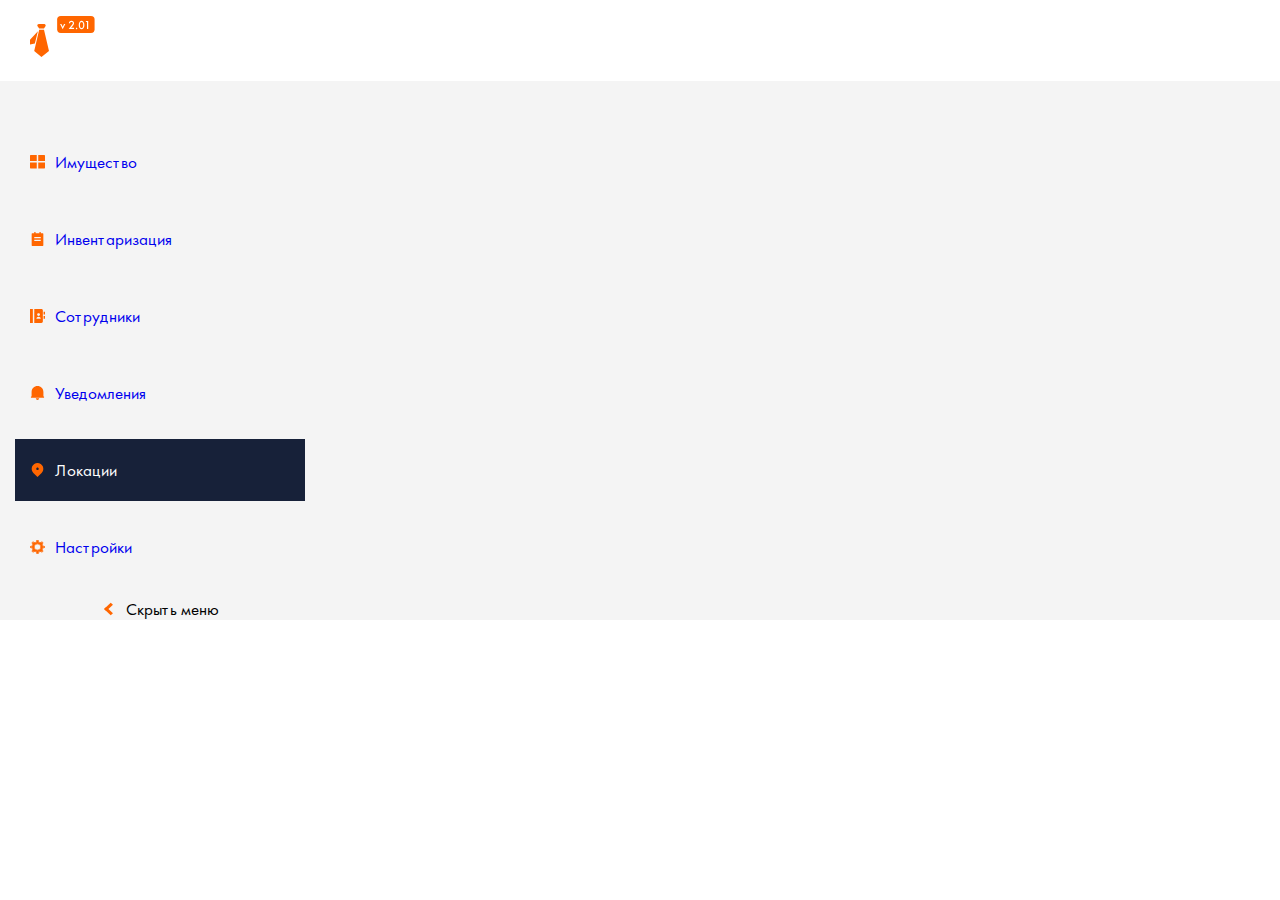
==== index.html @ c2ad16bb "temlate" ====
<!DOCTYPE html>
<html lang="ru">
  <head>
    <meta charset="UTF-8" />
    <meta name="viewport" content="width=device-width, initial-scale=1.0" />
    <link rel="stylesheet" href="./css/reset.css" />
    <link rel="stylesheet" href="./css/style.min.css" />
    <title>Document</title>
  </head>
  <body>
    <div class="container">
      <header class="header">
        <div class="header__logo">
          <img src="./img/logo.svg" alt="logo" class="logo__img" />
          <img
            src="./img/version.svg"
            alt="version"
            class="logo__img--version"
          />
        </div>
      </header>
      <main class="page">
        <nav class="page_menu">
          <ul class="page__menu-list">
            <li class="page__menu-item">
              <a href="#" class="page__menu-link"
                ><img
                  src="./img/menu/box.svg"
                  alt="IMG"
                  class="page__menu-img"
                /><span class="page__menu-lable">Имущество</span></a
              >
            </li>
            <li class="page__menu-item">
              <a href="#" class="page__menu-link"
                ><img
                  src="./img/menu/list.svg"
                  alt="IMG"
                  class="page__menu-img"
                /><span class="page__menu-lable">Инвентаризация</span></a
              >
            </li>
            <li class="page__menu-item">
              <a href="#" class="page__menu-link"
                ><img
                  src="./img/menu/staff.svg"
                  alt="IMG"
                  class="page__menu-img"
                /><span class="page__menu-lable">Сотрудники</span></a
              >
            </li>
            <li class="page__menu-item">
              <a href="#" class="page__menu-link"
                ><img
                  src="./img/menu/notification.svg"
                  alt="IMG"
                  class="page__menu-img"
                /><span class="page__menu-lable">Уведомления</span></a
              >
            </li>
            <li class="page__menu-item">
              <a href="#" class="page__menu-link active"
                ><img
                  src="./img/menu/geo.svg"
                  alt="IMG"
                  class="page__menu-img"
                /><span class="page__menu-lable">Локации</span></a
              >
            </li>
            <li class="page__menu-item">
              <a href="#" class="page__menu-link"
                ><img
                  src="./img/menu/options.svg"
                  alt="IMG"
                  class="page__menu-img"
                /><span class="page__menu-lable">Настройки</span></a
              >
            </li>
          </ul>
          <button class="page__menu-btn">
            <img src="./img/arrow.svg" alt="arrow" class="page__menu-img" />
            <span class="page__menu-lable">Скрыть меню</span>
          </button>
        </nav>
      </main>
    </div>
    <script src="./js/script.js"></script>
  </body>
</html>
---- css/style.min.css ----
@import"https://fonts.googleapis.com/css?family=Montserrat:regular,500,700";@import"https://fonts.googleapis.com/css?family=Galdeano:regular";.montserrat-regular{font-family:"Montserrat",sans-serif;font-optical-sizing:auto;font-weight:400;font-style:normal}.montserrat-medium{font-family:"Montserrat",sans-serif;font-optical-sizing:auto;font-weight:500;font-style:normal}.montserrat-bold{font-family:"Montserrat",sans-serif;font-optical-sizing:auto;font-weight:700;font-style:normal}.galdeano-regular{font-family:"Galdeano",sans-serif;font-optical-sizing:auto;font-weight:400;font-style:normal}@font-face{font-family:"Futura PT";src:local("Futura PT Heavy"),local("Futura-PT-Heavy"),url("../fonts/FuturaPT-Heavy.woff2") format("woff2"),url("../fonts/FuturaPT-Heavy.woff") format("woff"),url("../fonts/FuturaPT-Heavy.ttf") format("truetype");font-weight:900;font-style:normal}@font-face{font-family:"Futura PT";src:local("Futura PT Demi"),local("Futura-PT-Demi"),url("../fonts/FuturaPT-Demi.woff2") format("woff2"),url("../fonts/FuturaPT-Demi.woff") format("woff"),url("../fonts/FuturaPT-Demi.ttf") format("truetype");font-weight:normal;font-style:normal}@font-face{font-family:"Futura PT";src:local("Futura PT Medium"),local("Futura-PT-Medium"),url("../fonts/FuturaPT-Medium.woff2") format("woff2"),url("../fonts/FuturaPT-Medium.woff") format("woff"),url("../fonts/FuturaPT-Medium.ttf") format("truetype");font-weight:500;font-style:normal}@font-face{font-family:"Futura PT";src:local("Futura PT Book"),local("Futura-PT-Book"),url("../fonts/FuturaPT-Book.woff2") format("woff2"),url("../fonts/FuturaPT-Book.woff") format("woff"),url("../fonts/FuturaPT-Book.ttf") format("truetype");font-weight:normal;font-style:normal}.active{background-color:var(--second-color);color:var(--white-color)}.batton{width:286px;height:50px;background-color:var(--second-color);color:var(--white-color);display:flex;justify-content:center;align-items:center;border-radius:10px;gap:10px}.batton__img{width:13px;height:13px;order:0;flex-grow:0;gap:10px}.batton__img--update{width:20px;height:19.35px}.batton__lable{color:var(--white-color);font-family:Futura PT;font-size:14px;font-weight:600;line-height:18px;letter-spacing:10%;text-align:center;text-transform:uppercase}.batton__date{color:var(--white-color);font-family:Futura PT;font-size:10px;font-weight:600;line-height:13px;letter-spacing:10%;text-align:center;text-transform:uppercase}.batton--sync{width:336px;height:50px}:root{--first-color: #ff6600;--second-color: #172139;--bg-color: #f4f4f4;--white-color: #ffffff}.container{max-width:1920px;margin:0 auto;padding:11 15px;background-color:var(--bg-color)}.header{background-color:var(--white-color);padding:16px 30px}.header__logo{display:flex;justify-content:start;align-items:start;gap:8px}.header__logo .logo__img{padding:8px 0}.page{margin-top:30px;display:flex;justify-content:space-between;align-items:center;gap:30px}.page__menu-list{padding:20px 15px;display:flex;flex-direction:column;justify-content:start;align-items:start;gap:15px}.page__menu-link{padding:0 15px;width:290px;height:62px;display:flex;align-items:center;gap:10px}.page__menu-lable{font-family:Futura PT;font-size:17px;font-weight:400;line-height:22px;letter-spacing:0%;text-align:left}.page__menu-img{width:15px;height:14px}.page__menu-btn{width:100%;display:flex;justify-content:center;align-items:center;gap:10px}/*# sourceMappingURL=style.min.css.map */
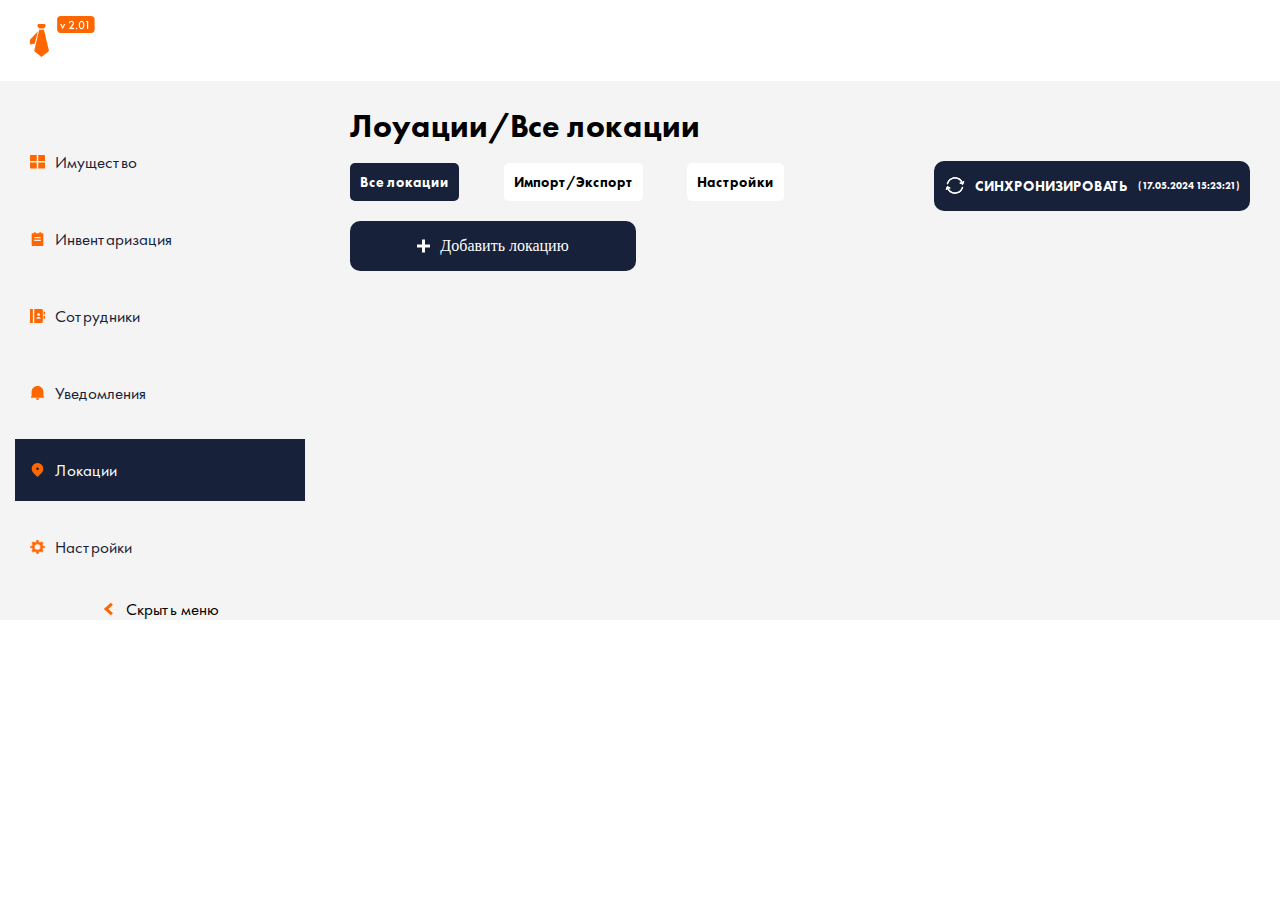
==== commit f221ee46: "contant" ====
--- a/index.html
+++ b/index.html
@@ -59,7 +59,7 @@
               >
             </li>
             <li class="page__menu-item">
-              <a href="#" class="page__menu-link active"
+              <a href="#" class="page__menu-link page__menu-link--active"
                 ><img
                   src="./img/menu/geo.svg"
                   alt="IMG"
@@ -82,6 +82,42 @@
             <span class="page__menu-lable">Скрыть меню</span>
           </button>
         </nav>
+        <div class="page__content">
+          <div class="page__loc">
+            <h1 class="page__loc-title">Лоуации/Все локации</h1>
+            <ul class="page__loc-list">
+              <li class="page__loc-item">
+                <a href="#" class="page__loc-link page__loc-link--active"
+                  >Все локации</a
+                >
+              </li>
+              <li class="page__loc-item">
+                <a href="#" class="page__loc-link">Импорт/Экспорт</a>
+              </li>
+              <li class="page__loc-item">
+                <a href="#" class="page__loc-link">Настройки</a>
+              </li>
+            </ul>
+            <button class="page__loc-btn batton">
+              <img
+                src="./img/plus.svg"
+                alt="IMD"
+                class="page__loc-img page__loc-img--plus"
+              />
+              <span class="page__loc-lable">Добавить локацию</span>
+            </button>
+          </div>
+          <div class="page__sync">
+            <batton class="batton batton--sync page__sync-batton">
+              <img
+                src="./img/update.svg"
+                alt="IMD"
+                class="batton__img batton__img--update"
+              /><span class="batton__lable">Синхронизировать</span>
+              <span class="batton__date">(17.05.2024 15:23:21)</span>
+            </batton>
+          </div>
+        </div>
       </main>
     </div>
     <script src="./js/script.js"></script>
--- a/css/style.min.css
+++ b/css/style.min.css
@@ -1 +1 @@
-@import"https://fonts.googleapis.com/css?family=Montserrat:regular,500,700";@import"https://fonts.googleapis.com/css?family=Galdeano:regular";.montserrat-regular{font-family:"Montserrat",sans-serif;font-optical-sizing:auto;font-weight:400;font-style:normal}.montserrat-medium{font-family:"Montserrat",sans-serif;font-optical-sizing:auto;font-weight:500;font-style:normal}.montserrat-bold{font-family:"Montserrat",sans-serif;font-optical-sizing:auto;font-weight:700;font-style:normal}.galdeano-regular{font-family:"Galdeano",sans-serif;font-optical-sizing:auto;font-weight:400;font-style:normal}@font-face{font-family:"Futura PT";src:local("Futura PT Heavy"),local("Futura-PT-Heavy"),url("../fonts/FuturaPT-Heavy.woff2") format("woff2"),url("../fonts/FuturaPT-Heavy.woff") format("woff"),url("../fonts/FuturaPT-Heavy.ttf") format("truetype");font-weight:900;font-style:normal}@font-face{font-family:"Futura PT";src:local("Futura PT Demi"),local("Futura-PT-Demi"),url("../fonts/FuturaPT-Demi.woff2") format("woff2"),url("../fonts/FuturaPT-Demi.woff") format("woff"),url("../fonts/FuturaPT-Demi.ttf") format("truetype");font-weight:normal;font-style:normal}@font-face{font-family:"Futura PT";src:local("Futura PT Medium"),local("Futura-PT-Medium"),url("../fonts/FuturaPT-Medium.woff2") format("woff2"),url("../fonts/FuturaPT-Medium.woff") format("woff"),url("../fonts/FuturaPT-Medium.ttf") format("truetype");font-weight:500;font-style:normal}@font-face{font-family:"Futura PT";src:local("Futura PT Book"),local("Futura-PT-Book"),url("../fonts/FuturaPT-Book.woff2") format("woff2"),url("../fonts/FuturaPT-Book.woff") format("woff"),url("../fonts/FuturaPT-Book.ttf") format("truetype");font-weight:normal;font-style:normal}.active{background-color:var(--second-color);color:var(--white-color)}.batton{width:286px;height:50px;background-color:var(--second-color);color:var(--white-color);display:flex;justify-content:center;align-items:center;border-radius:10px;gap:10px}.batton__img{width:13px;height:13px;order:0;flex-grow:0;gap:10px}.batton__img--update{width:20px;height:19.35px}.batton__lable{color:var(--white-color);font-family:Futura PT;font-size:14px;font-weight:600;line-height:18px;letter-spacing:10%;text-align:center;text-transform:uppercase}.batton__date{color:var(--white-color);font-family:Futura PT;font-size:10px;font-weight:600;line-height:13px;letter-spacing:10%;text-align:center;text-transform:uppercase}.batton--sync{width:336px;height:50px}:root{--first-color: #ff6600;--second-color: #172139;--bg-color: #f4f4f4;--white-color: #ffffff}.container{max-width:1920px;margin:0 auto;padding:11 15px;background-color:var(--bg-color)}.header{background-color:var(--white-color);padding:16px 30px}.header__logo{display:flex;justify-content:start;align-items:start;gap:8px}.header__logo .logo__img{padding:8px 0}.page{margin-top:30px;display:flex;justify-content:space-between;align-items:center;gap:30px}.page__menu-list{padding:20px 15px;display:flex;flex-direction:column;justify-content:start;align-items:start;gap:15px}.page__menu-link{padding:0 15px;width:290px;height:62px;display:flex;align-items:center;gap:10px}.page__menu-lable{font-family:Futura PT;font-size:17px;font-weight:400;line-height:22px;letter-spacing:0%;text-align:left}.page__menu-img{width:15px;height:14px}.page__menu-btn{width:100%;display:flex;justify-content:center;align-items:center;gap:10px}/*# sourceMappingURL=style.min.css.map */+@import"https://fonts.googleapis.com/css?family=Montserrat:regular,500,700";@import"https://fonts.googleapis.com/css?family=Galdeano:regular";.montserrat-regular{font-family:"Montserrat",sans-serif;font-optical-sizing:auto;font-weight:400;font-style:normal}.montserrat-medium{font-family:"Montserrat",sans-serif;font-optical-sizing:auto;font-weight:500;font-style:normal}.montserrat-bold{font-family:"Montserrat",sans-serif;font-optical-sizing:auto;font-weight:700;font-style:normal}.galdeano-regular{font-family:"Galdeano",sans-serif;font-optical-sizing:auto;font-weight:400;font-style:normal}@font-face{font-family:"Futura PT";src:local("Futura PT Heavy"),local("Futura-PT-Heavy"),url("../fonts/FuturaPT-Heavy.woff2") format("woff2"),url("../fonts/FuturaPT-Heavy.woff") format("woff"),url("../fonts/FuturaPT-Heavy.ttf") format("truetype");font-weight:900;font-style:normal}@font-face{font-family:"Futura PT";src:local("Futura PT Demi"),local("Futura-PT-Demi"),url("../fonts/FuturaPT-Demi.woff2") format("woff2"),url("../fonts/FuturaPT-Demi.woff") format("woff"),url("../fonts/FuturaPT-Demi.ttf") format("truetype");font-weight:normal;font-style:normal}@font-face{font-family:"Futura PT";src:local("Futura PT Medium"),local("Futura-PT-Medium"),url("../fonts/FuturaPT-Medium.woff2") format("woff2"),url("../fonts/FuturaPT-Medium.woff") format("woff"),url("../fonts/FuturaPT-Medium.ttf") format("truetype");font-weight:500;font-style:normal}@font-face{font-family:"Futura PT";src:local("Futura PT Book"),local("Futura-PT-Book"),url("../fonts/FuturaPT-Book.woff2") format("woff2"),url("../fonts/FuturaPT-Book.woff") format("woff"),url("../fonts/FuturaPT-Book.ttf") format("truetype");font-weight:normal;font-style:normal}.batton{width:286px;height:50px;background-color:var(--second-color);color:var(--white-color);display:flex;justify-content:center;align-items:center;border-radius:10px;gap:10px}.batton__img{width:13px;height:13px;order:0;flex-grow:0;gap:10px}.batton__img--update{width:20px;height:19.35px}.batton__lable{color:var(--white-color);font-family:Futura PT;font-size:14px;font-weight:600;line-height:18px;letter-spacing:10%;text-align:center;text-transform:uppercase}.batton__date{color:var(--white-color);font-family:Futura PT;font-size:10px;font-weight:600;line-height:13px;letter-spacing:10%;text-align:center;text-transform:uppercase}.batton--sync{width:316px;height:50px}:root{--first-color: #ff6600;--second-color: #172139;--bg-color: #f4f4f4;--white-color: #ffffff;--dark-color: #000}.container{max-width:1920px;margin:0 auto;padding:11 15px;background-color:var(--bg-color)}.header{background-color:var(--white-color);padding:16px 30px}.header__logo{display:flex;justify-content:start;align-items:start;gap:8px}.header__logo .logo__img{padding:8px 0}.page{margin-top:30px;display:flex;gap:30px}.page__menu-list{padding:20px 15px;display:flex;flex-direction:column;justify-content:start;align-items:start;gap:15px}.page__menu-link{color:var(--second-color);padding:0 15px;width:290px;height:62px;display:flex;align-items:center;gap:10px}.page__menu-link--active{background-color:var(--second-color);color:var(--white-color)}.page__menu-lable{font-family:Futura PT;font-size:17px;font-weight:400;line-height:22px;letter-spacing:0%;text-align:left}.page__menu-img{width:15px;height:14px}.page__menu-btn{width:100%;display:flex;justify-content:center;align-items:center;gap:10px}.page__content{width:calc(100% - 290px);padding-right:30px;display:flex;justify-content:space-between}.page__loc{width:50%;display:flex;flex-direction:column;justify-content:start;align-items:start;gap:30px}.page__loc-list{display:flex;gap:44.5px}.page__loc-title{color:var(--dark-color);font-family:Futura PT;font-size:32px;font-weight:600;line-height:100%;letter-spacing:0%;text-align:left}.page__loc-link{width:165px;height:37px;padding:10px;background:#fff;border-radius:5px;color:var(--dark-color);font-family:Futura PT;font-size:14px;font-weight:600;line-height:18px;letter-spacing:0%;text-align:center}.page__loc-link--active{background-color:var(--second-color);color:var(--white-color)}.page__sync{width:50%;padding-top:50px;display:flex;flex-direction:column;align-items:end;gap:25px}/*# sourceMappingURL=style.min.css.map */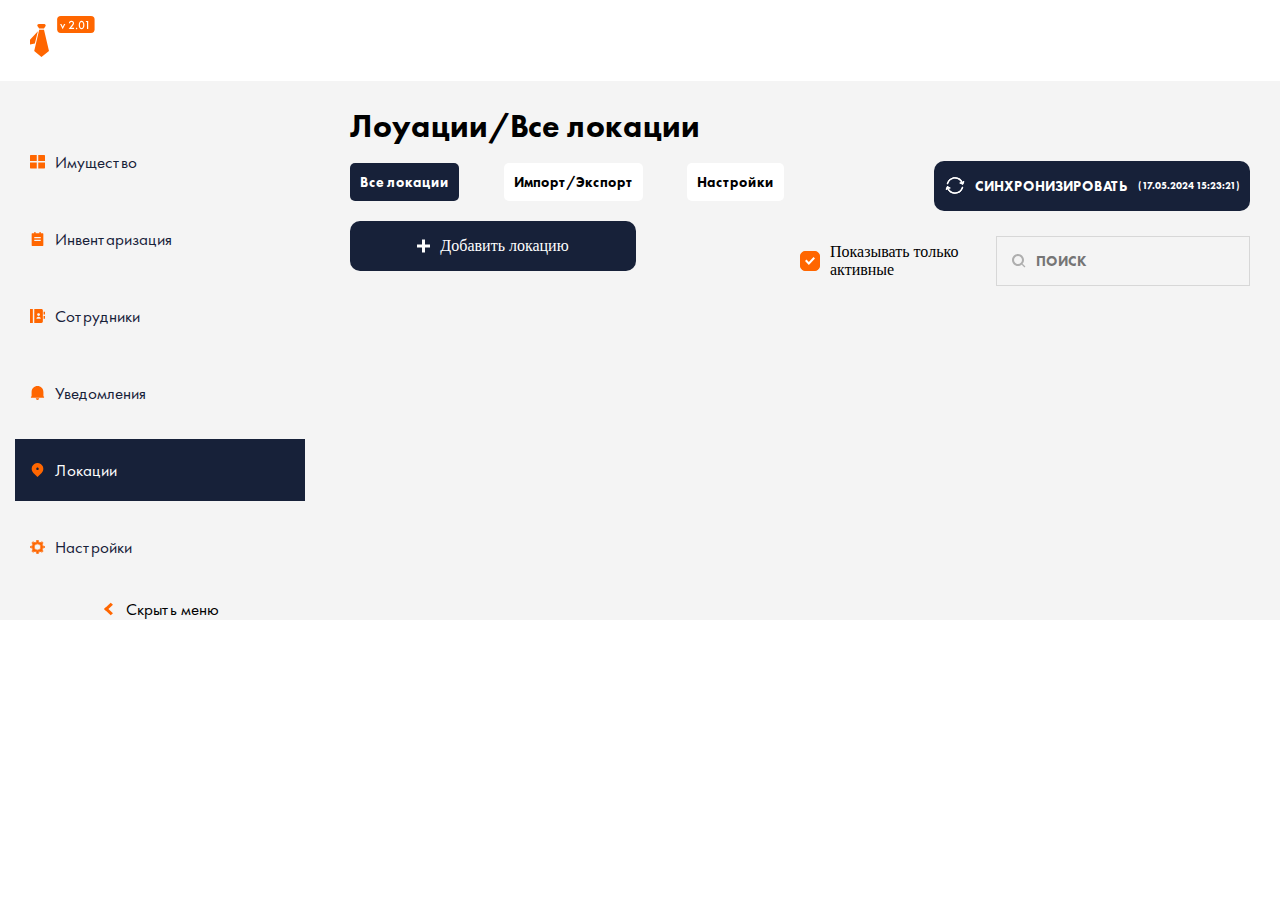
==== commit 498e0d78: "left" ====
--- a/index.html
+++ b/index.html
@@ -116,6 +116,21 @@
               /><span class="batton__lable">Синхронизировать</span>
               <span class="batton__date">(17.05.2024 15:23:21)</span>
             </batton>
+            <div class="page__sync-search">
+              <input
+                type="checkbox"
+                checked
+                class="page__sync-checkbox checkbox"
+              />
+              <label for="checkbox" class="page__sync-lable"
+                >Показывать только активные</label
+              >
+              <input
+                type="search"
+                class="page__sync-search-input"
+                placeholder="Поиск"
+              />
+            </div>
           </div>
         </div>
       </main>
--- a/css/style.min.css
+++ b/css/style.min.css
@@ -1 +1 @@
-@import"https://fonts.googleapis.com/css?family=Montserrat:regular,500,700";@import"https://fonts.googleapis.com/css?family=Galdeano:regular";.montserrat-regular{font-family:"Montserrat",sans-serif;font-optical-sizing:auto;font-weight:400;font-style:normal}.montserrat-medium{font-family:"Montserrat",sans-serif;font-optical-sizing:auto;font-weight:500;font-style:normal}.montserrat-bold{font-family:"Montserrat",sans-serif;font-optical-sizing:auto;font-weight:700;font-style:normal}.galdeano-regular{font-family:"Galdeano",sans-serif;font-optical-sizing:auto;font-weight:400;font-style:normal}@font-face{font-family:"Futura PT";src:local("Futura PT Heavy"),local("Futura-PT-Heavy"),url("../fonts/FuturaPT-Heavy.woff2") format("woff2"),url("../fonts/FuturaPT-Heavy.woff") format("woff"),url("../fonts/FuturaPT-Heavy.ttf") format("truetype");font-weight:900;font-style:normal}@font-face{font-family:"Futura PT";src:local("Futura PT Demi"),local("Futura-PT-Demi"),url("../fonts/FuturaPT-Demi.woff2") format("woff2"),url("../fonts/FuturaPT-Demi.woff") format("woff"),url("../fonts/FuturaPT-Demi.ttf") format("truetype");font-weight:normal;font-style:normal}@font-face{font-family:"Futura PT";src:local("Futura PT Medium"),local("Futura-PT-Medium"),url("../fonts/FuturaPT-Medium.woff2") format("woff2"),url("../fonts/FuturaPT-Medium.woff") format("woff"),url("../fonts/FuturaPT-Medium.ttf") format("truetype");font-weight:500;font-style:normal}@font-face{font-family:"Futura PT";src:local("Futura PT Book"),local("Futura-PT-Book"),url("../fonts/FuturaPT-Book.woff2") format("woff2"),url("../fonts/FuturaPT-Book.woff") format("woff"),url("../fonts/FuturaPT-Book.ttf") format("truetype");font-weight:normal;font-style:normal}.batton{width:286px;height:50px;background-color:var(--second-color);color:var(--white-color);display:flex;justify-content:center;align-items:center;border-radius:10px;gap:10px}.batton__img{width:13px;height:13px;order:0;flex-grow:0;gap:10px}.batton__img--update{width:20px;height:19.35px}.batton__lable{color:var(--white-color);font-family:Futura PT;font-size:14px;font-weight:600;line-height:18px;letter-spacing:10%;text-align:center;text-transform:uppercase}.batton__date{color:var(--white-color);font-family:Futura PT;font-size:10px;font-weight:600;line-height:13px;letter-spacing:10%;text-align:center;text-transform:uppercase}.batton--sync{width:316px;height:50px}:root{--first-color: #ff6600;--second-color: #172139;--bg-color: #f4f4f4;--white-color: #ffffff;--dark-color: #000}.container{max-width:1920px;margin:0 auto;padding:11 15px;background-color:var(--bg-color)}.header{background-color:var(--white-color);padding:16px 30px}.header__logo{display:flex;justify-content:start;align-items:start;gap:8px}.header__logo .logo__img{padding:8px 0}.page{margin-top:30px;display:flex;gap:30px}.page__menu-list{padding:20px 15px;display:flex;flex-direction:column;justify-content:start;align-items:start;gap:15px}.page__menu-link{color:var(--second-color);padding:0 15px;width:290px;height:62px;display:flex;align-items:center;gap:10px}.page__menu-link--active{background-color:var(--second-color);color:var(--white-color)}.page__menu-lable{font-family:Futura PT;font-size:17px;font-weight:400;line-height:22px;letter-spacing:0%;text-align:left}.page__menu-img{width:15px;height:14px}.page__menu-btn{width:100%;display:flex;justify-content:center;align-items:center;gap:10px}.page__content{width:calc(100% - 290px);padding-right:30px;display:flex;justify-content:space-between}.page__loc{width:50%;display:flex;flex-direction:column;justify-content:start;align-items:start;gap:30px}.page__loc-list{display:flex;gap:44.5px}.page__loc-title{color:var(--dark-color);font-family:Futura PT;font-size:32px;font-weight:600;line-height:100%;letter-spacing:0%;text-align:left}.page__loc-link{width:165px;height:37px;padding:10px;background:#fff;border-radius:5px;color:var(--dark-color);font-family:Futura PT;font-size:14px;font-weight:600;line-height:18px;letter-spacing:0%;text-align:center}.page__loc-link--active{background-color:var(--second-color);color:var(--white-color)}.page__sync{width:50%;padding-top:50px;display:flex;flex-direction:column;align-items:end;gap:25px}/*# sourceMappingURL=style.min.css.map */+@import"https://fonts.googleapis.com/css?family=Montserrat:regular,500,700";@import"https://fonts.googleapis.com/css?family=Galdeano:regular";.montserrat-regular{font-family:"Montserrat",sans-serif;font-optical-sizing:auto;font-weight:400;font-style:normal}.montserrat-medium{font-family:"Montserrat",sans-serif;font-optical-sizing:auto;font-weight:500;font-style:normal}.montserrat-bold{font-family:"Montserrat",sans-serif;font-optical-sizing:auto;font-weight:700;font-style:normal}.galdeano-regular{font-family:"Galdeano",sans-serif;font-optical-sizing:auto;font-weight:400;font-style:normal}@font-face{font-family:"Futura PT";src:local("Futura PT Heavy"),local("Futura-PT-Heavy"),url("../fonts/FuturaPT-Heavy.woff2") format("woff2"),url("../fonts/FuturaPT-Heavy.woff") format("woff"),url("../fonts/FuturaPT-Heavy.ttf") format("truetype");font-weight:900;font-style:normal}@font-face{font-family:"Futura PT";src:local("Futura PT Demi"),local("Futura-PT-Demi"),url("../fonts/FuturaPT-Demi.woff2") format("woff2"),url("../fonts/FuturaPT-Demi.woff") format("woff"),url("../fonts/FuturaPT-Demi.ttf") format("truetype");font-weight:normal;font-style:normal}@font-face{font-family:"Futura PT";src:local("Futura PT Medium"),local("Futura-PT-Medium"),url("../fonts/FuturaPT-Medium.woff2") format("woff2"),url("../fonts/FuturaPT-Medium.woff") format("woff"),url("../fonts/FuturaPT-Medium.ttf") format("truetype");font-weight:500;font-style:normal}@font-face{font-family:"Futura PT";src:local("Futura PT Book"),local("Futura-PT-Book"),url("../fonts/FuturaPT-Book.woff2") format("woff2"),url("../fonts/FuturaPT-Book.woff") format("woff"),url("../fonts/FuturaPT-Book.ttf") format("truetype");font-weight:normal;font-style:normal}.batton{width:286px;height:50px;background-color:var(--second-color);color:var(--white-color);display:flex;justify-content:center;align-items:center;border-radius:10px;gap:10px}.batton__img{width:13px;height:13px;order:0;flex-grow:0;gap:10px}.batton__img--update{width:20px;height:19.35px}.batton__lable{color:var(--white-color);font-family:Futura PT;font-size:14px;font-weight:600;line-height:18px;letter-spacing:10%;text-align:center;text-transform:uppercase}.batton__date{color:var(--white-color);font-family:Futura PT;font-size:10px;font-weight:600;line-height:13px;letter-spacing:10%;text-align:center;text-transform:uppercase}.batton--sync{width:316px;height:50px}.checkbox{-webkit-appearance:none;-moz-appearance:none;appearance:none;width:20px;height:20px}.checkbox::before{content:"";display:block;width:20px;height:20px;border:1px solid var(--first-color);border-radius:5px}.checkbox:checked::before{background-color:var(--first-color);background-image:url(../img/chek.svg);background-repeat:no-repeat;background-position:center;background-size:10px}:root{--first-color: #ff6600;--second-color: #172139;--bg-color: #f4f4f4;--white-color: #ffffff;--dark-color: #000}.container{max-width:1920px;margin:0 auto;padding:11 15px;background-color:var(--bg-color)}.header{background-color:var(--white-color);padding:16px 30px}.header__logo{display:flex;justify-content:start;align-items:start;gap:8px}.header__logo .logo__img{padding:8px 0}.page{margin-top:30px;display:flex;gap:30px}.page__menu-list{padding:20px 15px;display:flex;flex-direction:column;justify-content:start;align-items:start;gap:15px}.page__menu-link{color:var(--second-color);padding:0 15px;width:290px;height:62px;display:flex;align-items:center;gap:10px}.page__menu-link--active{background-color:var(--second-color);color:var(--white-color)}.page__menu-lable{font-family:Futura PT;font-size:17px;font-weight:400;line-height:22px;letter-spacing:0%;text-align:left}.page__menu-img{width:15px;height:14px}.page__menu-btn{width:100%;display:flex;justify-content:center;align-items:center;gap:10px}.page__content{width:calc(100% - 290px);padding-right:30px;display:flex;justify-content:space-between}.page__loc{width:50%;display:flex;flex-direction:column;justify-content:start;align-items:start;gap:30px}.page__loc-list{display:flex;gap:44.5px}.page__loc-title{color:var(--dark-color);font-family:Futura PT;font-size:32px;font-weight:600;line-height:100%;letter-spacing:0%;text-align:left}.page__loc-link{width:165px;height:37px;padding:10px;background:#fff;border-radius:5px;color:var(--dark-color);font-family:Futura PT;font-size:14px;font-weight:600;line-height:18px;letter-spacing:0%;text-align:center}.page__loc-link--active{background-color:var(--second-color);color:var(--white-color)}.page__sync{width:50%;padding-top:50px;display:flex;flex-direction:column;align-items:end;gap:25px}.page__sync-search{display:flex;justify-content:center;align-items:center;gap:10px}.page__sync-search-input{width:300px;height:50px;padding:15px 39px;background-image:url(../img/search.svg);border:1px solid #d7d7d7;background-repeat:no-repeat;background-position:center left 15px;color:#d7d7d7;font-family:Futura PT;font-size:14px;font-weight:600;line-height:18px;letter-spacing:10%;text-align:left;text-transform:uppercase}.page__sync-search-lable{color:var(--dark-color);font-family:Montserrat;font-size:14px;font-weight:500;line-height:17px;letter-spacing:0%;text-align:left}/*# sourceMappingURL=style.min.css.map */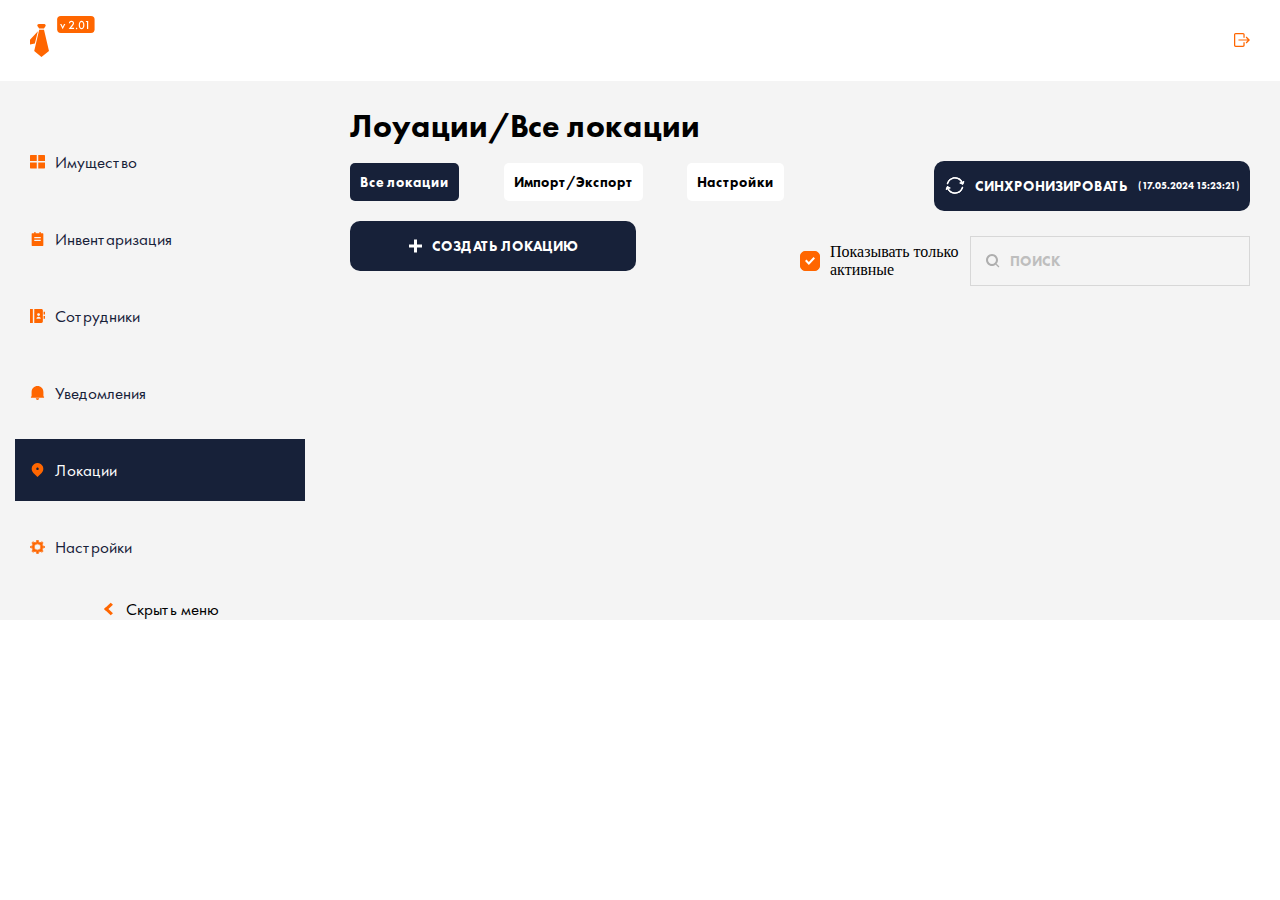
==== commit a08de7cb: "left2" ====
--- a/index.html
+++ b/index.html
@@ -18,6 +18,7 @@
             class="logo__img--version"
           />
         </div>
+        <img src="./img/exit.svg" alt="exit" class="header__exit" />
       </header>
       <main class="page">
         <nav class="page_menu">
@@ -104,7 +105,7 @@
                 alt="IMD"
                 class="page__loc-img page__loc-img--plus"
               />
-              <span class="page__loc-lable">Добавить локацию</span>
+              <span class="page__loc-lable batton__lable">Создать локацию</span>
             </button>
           </div>
           <div class="page__sync">
--- a/css/style.min.css
+++ b/css/style.min.css
@@ -1 +1 @@
-@import"https://fonts.googleapis.com/css?family=Montserrat:regular,500,700";@import"https://fonts.googleapis.com/css?family=Galdeano:regular";.montserrat-regular{font-family:"Montserrat",sans-serif;font-optical-sizing:auto;font-weight:400;font-style:normal}.montserrat-medium{font-family:"Montserrat",sans-serif;font-optical-sizing:auto;font-weight:500;font-style:normal}.montserrat-bold{font-family:"Montserrat",sans-serif;font-optical-sizing:auto;font-weight:700;font-style:normal}.galdeano-regular{font-family:"Galdeano",sans-serif;font-optical-sizing:auto;font-weight:400;font-style:normal}@font-face{font-family:"Futura PT";src:local("Futura PT Heavy"),local("Futura-PT-Heavy"),url("../fonts/FuturaPT-Heavy.woff2") format("woff2"),url("../fonts/FuturaPT-Heavy.woff") format("woff"),url("../fonts/FuturaPT-Heavy.ttf") format("truetype");font-weight:900;font-style:normal}@font-face{font-family:"Futura PT";src:local("Futura PT Demi"),local("Futura-PT-Demi"),url("../fonts/FuturaPT-Demi.woff2") format("woff2"),url("../fonts/FuturaPT-Demi.woff") format("woff"),url("../fonts/FuturaPT-Demi.ttf") format("truetype");font-weight:normal;font-style:normal}@font-face{font-family:"Futura PT";src:local("Futura PT Medium"),local("Futura-PT-Medium"),url("../fonts/FuturaPT-Medium.woff2") format("woff2"),url("../fonts/FuturaPT-Medium.woff") format("woff"),url("../fonts/FuturaPT-Medium.ttf") format("truetype");font-weight:500;font-style:normal}@font-face{font-family:"Futura PT";src:local("Futura PT Book"),local("Futura-PT-Book"),url("../fonts/FuturaPT-Book.woff2") format("woff2"),url("../fonts/FuturaPT-Book.woff") format("woff"),url("../fonts/FuturaPT-Book.ttf") format("truetype");font-weight:normal;font-style:normal}.batton{width:286px;height:50px;background-color:var(--second-color);color:var(--white-color);display:flex;justify-content:center;align-items:center;border-radius:10px;gap:10px}.batton__img{width:13px;height:13px;order:0;flex-grow:0;gap:10px}.batton__img--update{width:20px;height:19.35px}.batton__lable{color:var(--white-color);font-family:Futura PT;font-size:14px;font-weight:600;line-height:18px;letter-spacing:10%;text-align:center;text-transform:uppercase}.batton__date{color:var(--white-color);font-family:Futura PT;font-size:10px;font-weight:600;line-height:13px;letter-spacing:10%;text-align:center;text-transform:uppercase}.batton--sync{width:316px;height:50px}.checkbox{-webkit-appearance:none;-moz-appearance:none;appearance:none;width:20px;height:20px}.checkbox::before{content:"";display:block;width:20px;height:20px;border:1px solid var(--first-color);border-radius:5px}.checkbox:checked::before{background-color:var(--first-color);background-image:url(../img/chek.svg);background-repeat:no-repeat;background-position:center;background-size:10px}:root{--first-color: #ff6600;--second-color: #172139;--bg-color: #f4f4f4;--white-color: #ffffff;--dark-color: #000}.container{max-width:1920px;margin:0 auto;padding:11 15px;background-color:var(--bg-color)}.header{background-color:var(--white-color);padding:16px 30px}.header__logo{display:flex;justify-content:start;align-items:start;gap:8px}.header__logo .logo__img{padding:8px 0}.page{margin-top:30px;display:flex;gap:30px}.page__menu-list{padding:20px 15px;display:flex;flex-direction:column;justify-content:start;align-items:start;gap:15px}.page__menu-link{color:var(--second-color);padding:0 15px;width:290px;height:62px;display:flex;align-items:center;gap:10px}.page__menu-link--active{background-color:var(--second-color);color:var(--white-color)}.page__menu-lable{font-family:Futura PT;font-size:17px;font-weight:400;line-height:22px;letter-spacing:0%;text-align:left}.page__menu-img{width:15px;height:14px}.page__menu-btn{width:100%;display:flex;justify-content:center;align-items:center;gap:10px}.page__content{width:calc(100% - 290px);padding-right:30px;display:flex;justify-content:space-between}.page__loc{width:50%;display:flex;flex-direction:column;justify-content:start;align-items:start;gap:30px}.page__loc-list{display:flex;gap:44.5px}.page__loc-title{color:var(--dark-color);font-family:Futura PT;font-size:32px;font-weight:600;line-height:100%;letter-spacing:0%;text-align:left}.page__loc-link{width:165px;height:37px;padding:10px;background:#fff;border-radius:5px;color:var(--dark-color);font-family:Futura PT;font-size:14px;font-weight:600;line-height:18px;letter-spacing:0%;text-align:center}.page__loc-link--active{background-color:var(--second-color);color:var(--white-color)}.page__sync{width:50%;padding-top:50px;display:flex;flex-direction:column;align-items:end;gap:25px}.page__sync-search{display:flex;justify-content:center;align-items:center;gap:10px}.page__sync-search-input{width:300px;height:50px;padding:15px 39px;background-image:url(../img/search.svg);border:1px solid #d7d7d7;background-repeat:no-repeat;background-position:center left 15px;color:#d7d7d7;font-family:Futura PT;font-size:14px;font-weight:600;line-height:18px;letter-spacing:10%;text-align:left;text-transform:uppercase}.page__sync-search-lable{color:var(--dark-color);font-family:Montserrat;font-size:14px;font-weight:500;line-height:17px;letter-spacing:0%;text-align:left}/*# sourceMappingURL=style.min.css.map */+@import"https://fonts.googleapis.com/css?family=Montserrat:regular,500,700";@import"https://fonts.googleapis.com/css?family=Galdeano:regular";.montserrat-regular{font-family:"Montserrat",sans-serif;font-optical-sizing:auto;font-weight:400;font-style:normal}.montserrat-medium{font-family:"Montserrat",sans-serif;font-optical-sizing:auto;font-weight:500;font-style:normal}.montserrat-bold{font-family:"Montserrat",sans-serif;font-optical-sizing:auto;font-weight:700;font-style:normal}.galdeano-regular{font-family:"Galdeano",sans-serif;font-optical-sizing:auto;font-weight:400;font-style:normal}@font-face{font-family:"Futura PT";src:local("Futura PT Heavy"),local("Futura-PT-Heavy"),url("../fonts/FuturaPT-Heavy.woff2") format("woff2"),url("../fonts/FuturaPT-Heavy.woff") format("woff"),url("../fonts/FuturaPT-Heavy.ttf") format("truetype");font-weight:900;font-style:normal}@font-face{font-family:"Futura PT";src:local("Futura PT Demi"),local("Futura-PT-Demi"),url("../fonts/FuturaPT-Demi.woff2") format("woff2"),url("../fonts/FuturaPT-Demi.woff") format("woff"),url("../fonts/FuturaPT-Demi.ttf") format("truetype");font-weight:normal;font-style:normal}@font-face{font-family:"Futura PT";src:local("Futura PT Medium"),local("Futura-PT-Medium"),url("../fonts/FuturaPT-Medium.woff2") format("woff2"),url("../fonts/FuturaPT-Medium.woff") format("woff"),url("../fonts/FuturaPT-Medium.ttf") format("truetype");font-weight:500;font-style:normal}@font-face{font-family:"Futura PT";src:local("Futura PT Book"),local("Futura-PT-Book"),url("../fonts/FuturaPT-Book.woff2") format("woff2"),url("../fonts/FuturaPT-Book.woff") format("woff"),url("../fonts/FuturaPT-Book.ttf") format("truetype");font-weight:normal;font-style:normal}.batton{width:286px;height:50px;background-color:var(--second-color);color:var(--white-color);display:flex;justify-content:center;align-items:center;border-radius:10px;gap:10px}.batton__img{width:13px;height:13px;order:0;flex-grow:0;gap:10px}.batton__img--update{width:20px;height:19.35px}.batton__lable{color:var(--white-color);font-family:Futura PT;font-size:14px;font-weight:600;line-height:18px;letter-spacing:10%;text-align:center;text-transform:uppercase}.batton__date{color:var(--white-color);font-family:Futura PT;font-size:10px;font-weight:600;line-height:13px;letter-spacing:10%;text-align:center;text-transform:uppercase}.batton--sync{width:316px;height:50px}.checkbox{-webkit-appearance:none;-moz-appearance:none;appearance:none;width:20px;height:20px}.checkbox::before{content:"";display:block;width:20px;height:20px;border:1px solid var(--first-color);border-radius:5px}.checkbox:checked::before{background-color:var(--first-color);background-image:url(../img/chek.svg);background-repeat:no-repeat;background-position:center;background-size:10px}:root{--first-color: #ff6600;--second-color: #172139;--bg-color: #f4f4f4;--white-color: #ffffff;--dark-color: #000}.container{max-width:1920px;margin:0 auto;padding:11 15px;background-color:var(--bg-color)}.header{background-color:var(--white-color);padding:16px 30px;display:flex;justify-content:space-between;align-items:center}.header__logo{display:flex;justify-content:start;align-items:start;gap:8px}.header__logo .logo__img{padding:8px 0}.header__exit{width:16px;height:14px}.page{margin-top:30px;display:flex;gap:30px}.page__menu-list{padding:20px 15px;display:flex;flex-direction:column;justify-content:start;align-items:start;gap:15px}.page__menu-link{color:var(--second-color);padding:0 15px;width:290px;height:62px;display:flex;align-items:center;gap:10px}.page__menu-link--active{background-color:var(--second-color);color:var(--white-color)}.page__menu-lable{font-family:Futura PT;font-size:17px;font-weight:400;line-height:22px;letter-spacing:0%;text-align:left}.page__menu-img{width:15px;height:14px}.page__menu-btn{width:100%;display:flex;justify-content:center;align-items:center;gap:10px}.page__content{width:calc(100% - 290px);padding-right:30px;display:flex;justify-content:space-between}.page__loc{width:50%;display:flex;flex-direction:column;justify-content:start;align-items:start;gap:30px}.page__loc-list{display:flex;gap:44.5px}.page__loc-title{color:var(--dark-color);font-family:Futura PT;font-size:32px;font-weight:600;line-height:100%;letter-spacing:0%;text-align:left}.page__loc-link{width:165px;height:37px;padding:10px;background:#fff;border-radius:5px;color:var(--dark-color);font-family:Futura PT;font-size:14px;font-weight:600;line-height:18px;letter-spacing:0%;text-align:center}.page__loc-link--active{background-color:var(--second-color);color:var(--white-color)}.page__sync{width:50%;padding-top:50px;display:flex;flex-direction:column;align-items:end;gap:25px}.page__sync-search{display:flex;justify-content:center;align-items:center;gap:10px}.page__sync-search-input{width:300px;height:50px;padding:15px 39px;background-image:url(../img/search.svg);border:1px solid #d7d7d7;background-repeat:no-repeat;background-position:center left 15px}.page__sync-search-input::-moz-placeholder{color:#bebebe;font-family:Futura PT;font-size:14px;font-weight:600;line-height:18px;letter-spacing:10%;text-align:left;text-transform:uppercase}.page__sync-search-input::placeholder{color:#bebebe;font-family:Futura PT;font-size:14px;font-weight:600;line-height:18px;letter-spacing:10%;text-align:left;text-transform:uppercase}.page__sync-search-lable{color:var(--dark-color);font-family:Montserrat;font-size:14px;font-weight:500;line-height:17px;letter-spacing:0%;text-align:left}/*# sourceMappingURL=style.min.css.map */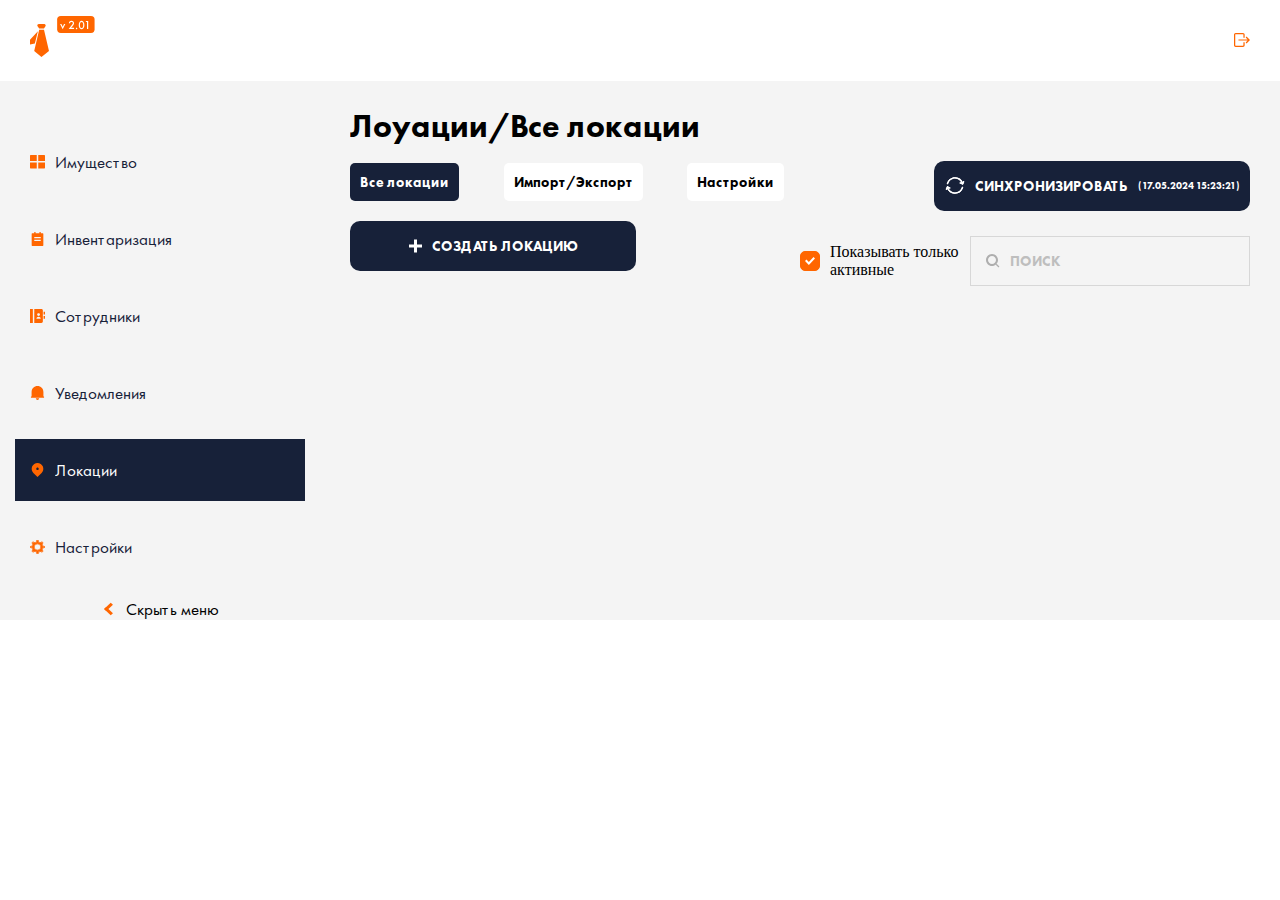
==== commit c4502527: "popup ready" ====
--- a/index.html
+++ b/index.html
@@ -9,6 +9,17 @@
   </head>
   <body>
     <div class="container">
+      <svg
+        class="container__close"
+        fill="#ffffff"
+        enable-background="new 0 0 512 512"
+        viewBox="0 0 512 512"
+        xmlns="http://www.w3.org/2000/svg"
+      >
+        <path
+          d="m292.2 256 109.9-109.9c10-10 10-26.2 0-36.2s-26.2-10-36.2 0l-109.9 109.9-109.9-109.9c-10-10-26.2-10-36.2 0s-10 26.2 0 36.2l109.9 109.9-109.9 109.9c-10 10-10 26.2 0 36.2 5 5 11.55 7.5 18.1 7.5s13.1-2.5 18.1-7.5l109.9-109.9 109.9 109.9c5 5 11.55 7.5 18.1 7.5s13.1-2.5 18.1-7.5c10-10 10-26.2 0-36.2z"
+        ></path>
+      </svg>
       <header class="header">
         <div class="header__logo">
           <img src="./img/logo.svg" alt="logo" class="logo__img" />
--- a/css/style.min.css
+++ b/css/style.min.css
@@ -1 +1 @@
-@import"https://fonts.googleapis.com/css?family=Montserrat:regular,500,700";@import"https://fonts.googleapis.com/css?family=Galdeano:regular";.montserrat-regular{font-family:"Montserrat",sans-serif;font-optical-sizing:auto;font-weight:400;font-style:normal}.montserrat-medium{font-family:"Montserrat",sans-serif;font-optical-sizing:auto;font-weight:500;font-style:normal}.montserrat-bold{font-family:"Montserrat",sans-serif;font-optical-sizing:auto;font-weight:700;font-style:normal}.galdeano-regular{font-family:"Galdeano",sans-serif;font-optical-sizing:auto;font-weight:400;font-style:normal}@font-face{font-family:"Futura PT";src:local("Futura PT Heavy"),local("Futura-PT-Heavy"),url("../fonts/FuturaPT-Heavy.woff2") format("woff2"),url("../fonts/FuturaPT-Heavy.woff") format("woff"),url("../fonts/FuturaPT-Heavy.ttf") format("truetype");font-weight:900;font-style:normal}@font-face{font-family:"Futura PT";src:local("Futura PT Demi"),local("Futura-PT-Demi"),url("../fonts/FuturaPT-Demi.woff2") format("woff2"),url("../fonts/FuturaPT-Demi.woff") format("woff"),url("../fonts/FuturaPT-Demi.ttf") format("truetype");font-weight:normal;font-style:normal}@font-face{font-family:"Futura PT";src:local("Futura PT Medium"),local("Futura-PT-Medium"),url("../fonts/FuturaPT-Medium.woff2") format("woff2"),url("../fonts/FuturaPT-Medium.woff") format("woff"),url("../fonts/FuturaPT-Medium.ttf") format("truetype");font-weight:500;font-style:normal}@font-face{font-family:"Futura PT";src:local("Futura PT Book"),local("Futura-PT-Book"),url("../fonts/FuturaPT-Book.woff2") format("woff2"),url("../fonts/FuturaPT-Book.woff") format("woff"),url("../fonts/FuturaPT-Book.ttf") format("truetype");font-weight:normal;font-style:normal}.batton{width:286px;height:50px;background-color:var(--second-color);color:var(--white-color);display:flex;justify-content:center;align-items:center;border-radius:10px;gap:10px}.batton__img{width:13px;height:13px;order:0;flex-grow:0;gap:10px}.batton__img--update{width:20px;height:19.35px}.batton__lable{color:var(--white-color);font-family:Futura PT;font-size:14px;font-weight:600;line-height:18px;letter-spacing:10%;text-align:center;text-transform:uppercase}.batton__date{color:var(--white-color);font-family:Futura PT;font-size:10px;font-weight:600;line-height:13px;letter-spacing:10%;text-align:center;text-transform:uppercase}.batton--sync{width:316px;height:50px}.checkbox{-webkit-appearance:none;-moz-appearance:none;appearance:none;width:20px;height:20px}.checkbox::before{content:"";display:block;width:20px;height:20px;border:1px solid var(--first-color);border-radius:5px}.checkbox:checked::before{background-color:var(--first-color);background-image:url(../img/chek.svg);background-repeat:no-repeat;background-position:center;background-size:10px}:root{--first-color: #ff6600;--second-color: #172139;--bg-color: #f4f4f4;--white-color: #ffffff;--dark-color: #000}.container{max-width:1920px;margin:0 auto;padding:11 15px;background-color:var(--bg-color)}.header{background-color:var(--white-color);padding:16px 30px;display:flex;justify-content:space-between;align-items:center}.header__logo{display:flex;justify-content:start;align-items:start;gap:8px}.header__logo .logo__img{padding:8px 0}.header__exit{width:16px;height:14px}.page{margin-top:30px;display:flex;gap:30px}.page__menu-list{padding:20px 15px;display:flex;flex-direction:column;justify-content:start;align-items:start;gap:15px}.page__menu-link{color:var(--second-color);padding:0 15px;width:290px;height:62px;display:flex;align-items:center;gap:10px}.page__menu-link--active{background-color:var(--second-color);color:var(--white-color)}.page__menu-lable{font-family:Futura PT;font-size:17px;font-weight:400;line-height:22px;letter-spacing:0%;text-align:left}.page__menu-img{width:15px;height:14px}.page__menu-btn{width:100%;display:flex;justify-content:center;align-items:center;gap:10px}.page__content{width:calc(100% - 290px);padding-right:30px;display:flex;justify-content:space-between}.page__loc{width:50%;display:flex;flex-direction:column;justify-content:start;align-items:start;gap:30px}.page__loc-list{display:flex;gap:44.5px}.page__loc-title{color:var(--dark-color);font-family:Futura PT;font-size:32px;font-weight:600;line-height:100%;letter-spacing:0%;text-align:left}.page__loc-link{width:165px;height:37px;padding:10px;background:#fff;border-radius:5px;color:var(--dark-color);font-family:Futura PT;font-size:14px;font-weight:600;line-height:18px;letter-spacing:0%;text-align:center}.page__loc-link--active{background-color:var(--second-color);color:var(--white-color)}.page__sync{width:50%;padding-top:50px;display:flex;flex-direction:column;align-items:end;gap:25px}.page__sync-search{display:flex;justify-content:center;align-items:center;gap:10px}.page__sync-search-input{width:300px;height:50px;padding:15px 39px;background-image:url(../img/search.svg);border:1px solid #d7d7d7;background-repeat:no-repeat;background-position:center left 15px}.page__sync-search-input::-moz-placeholder{color:#bebebe;font-family:Futura PT;font-size:14px;font-weight:600;line-height:18px;letter-spacing:10%;text-align:left;text-transform:uppercase}.page__sync-search-input::placeholder{color:#bebebe;font-family:Futura PT;font-size:14px;font-weight:600;line-height:18px;letter-spacing:10%;text-align:left;text-transform:uppercase}.page__sync-search-lable{color:var(--dark-color);font-family:Montserrat;font-size:14px;font-weight:500;line-height:17px;letter-spacing:0%;text-align:left}/*# sourceMappingURL=style.min.css.map */+@import"https://fonts.googleapis.com/css?family=Montserrat:regular,500,700";@import"https://fonts.googleapis.com/css?family=Galdeano:regular";.montserrat-regular{font-family:"Montserrat",sans-serif;font-optical-sizing:auto;font-weight:400;font-style:normal}.montserrat-medium{font-family:"Montserrat",sans-serif;font-optical-sizing:auto;font-weight:500;font-style:normal}.montserrat-bold{font-family:"Montserrat",sans-serif;font-optical-sizing:auto;font-weight:700;font-style:normal}.galdeano-regular{font-family:"Galdeano",sans-serif;font-optical-sizing:auto;font-weight:400;font-style:normal}@font-face{font-family:"Futura PT";src:local("Futura PT Heavy"),local("Futura-PT-Heavy"),url("../fonts/FuturaPT-Heavy.woff2") format("woff2"),url("../fonts/FuturaPT-Heavy.woff") format("woff"),url("../fonts/FuturaPT-Heavy.ttf") format("truetype");font-weight:900;font-style:normal}@font-face{font-family:"Futura PT";src:local("Futura PT Demi"),local("Futura-PT-Demi"),url("../fonts/FuturaPT-Demi.woff2") format("woff2"),url("../fonts/FuturaPT-Demi.woff") format("woff"),url("../fonts/FuturaPT-Demi.ttf") format("truetype");font-weight:normal;font-style:normal}@font-face{font-family:"Futura PT";src:local("Futura PT Medium"),local("Futura-PT-Medium"),url("../fonts/FuturaPT-Medium.woff2") format("woff2"),url("../fonts/FuturaPT-Medium.woff") format("woff"),url("../fonts/FuturaPT-Medium.ttf") format("truetype");font-weight:500;font-style:normal}@font-face{font-family:"Futura PT";src:local("Futura PT Book"),local("Futura-PT-Book"),url("../fonts/FuturaPT-Book.woff2") format("woff2"),url("../fonts/FuturaPT-Book.woff") format("woff"),url("../fonts/FuturaPT-Book.ttf") format("truetype");font-weight:normal;font-style:normal}.batton{width:286px;height:50px;background-color:var(--second-color);color:var(--white-color);display:flex;justify-content:center;align-items:center;border-radius:10px;gap:10px}.batton__img{width:13px;height:13px;order:0;flex-grow:0;gap:10px}.batton__img--update{width:20px;height:19.35px}.batton__lable{color:var(--white-color);font-family:Futura PT;font-size:14px;font-weight:600;line-height:18px;letter-spacing:10%;text-align:center;text-transform:uppercase}.batton__date{color:var(--white-color);font-family:Futura PT;font-size:10px;font-weight:600;line-height:13px;letter-spacing:10%;text-align:center;text-transform:uppercase}.batton--sync{width:316px;height:50px}.checkbox{-webkit-appearance:none;-moz-appearance:none;appearance:none;width:20px;height:20px}.checkbox::before{content:"";display:block;width:20px;height:20px;border:1px solid var(--first-color);border-radius:5px}.checkbox:checked::before{background-color:var(--first-color);background-image:url(../img/chek.svg);background-repeat:no-repeat;background-position:center;background-size:10px}:root{--first-color: #ff6600;--second-color: #172139;--bg-color: #f4f4f4;--white-color: #ffffff;--dark-color: #000}.container{max-width:1920px;margin:0 auto;padding:11 15px;background-color:var(--bg-color)}.container__close{display:none;position:absolute;width:20px;height:20px;top:15px;right:15px;z-index:5;cursor:pointer}.container--active::after{content:"";display:block;width:100%;height:100%;background-color:var(--dark-color);opacity:.5;position:absolute;top:0;left:0;z-index:4}.container--active .container__close{display:block}.header{background-color:var(--white-color);padding:16px 30px;display:flex;justify-content:space-between;align-items:center}.header__logo{display:flex;justify-content:start;align-items:start;gap:8px}.header__logo .logo__img{padding:8px 0}.header__exit{width:16px;height:14px}.page{margin-top:30px;display:flex;gap:30px}.page__menu-list{padding:20px 15px;display:flex;flex-direction:column;justify-content:start;align-items:start;gap:15px}.page__menu-link{color:var(--second-color);padding:0 15px;width:290px;height:62px;display:flex;align-items:center;gap:10px}.page__menu-link--active{background-color:var(--second-color);color:var(--white-color)}.page__menu-lable{font-family:Futura PT;font-size:17px;font-weight:400;line-height:22px;letter-spacing:0%;text-align:left}.page__menu-img{width:15px;height:14px}.page__menu-btn{width:100%;display:flex;justify-content:center;align-items:center;gap:10px}.page__content{width:calc(100% - 290px);padding-right:30px;display:flex;justify-content:space-between}.page__loc{width:50%;display:flex;flex-direction:column;justify-content:start;align-items:start;gap:30px}.page__loc-list{display:flex;gap:44.5px}.page__loc-title{color:var(--dark-color);font-family:Futura PT;font-size:32px;font-weight:600;line-height:100%;letter-spacing:0%;text-align:left}.page__loc-link{width:165px;height:37px;padding:10px;background:#fff;border-radius:5px;color:var(--dark-color);font-family:Futura PT;font-size:14px;font-weight:600;line-height:18px;letter-spacing:0%;text-align:center}.page__loc-link--active{background-color:var(--second-color);color:var(--white-color)}.page__sync{width:50%;padding-top:50px;display:flex;flex-direction:column;align-items:end;gap:25px}.page__sync-search{display:flex;justify-content:center;align-items:center;gap:10px}.page__sync-search-input{width:300px;height:50px;padding:15px 39px;background-image:url(../img/search.svg);border:1px solid #d7d7d7;background-repeat:no-repeat;background-position:center left 15px}.page__sync-search-input::-moz-placeholder{color:#bebebe;font-family:Futura PT;font-size:14px;font-weight:600;line-height:18px;letter-spacing:10%;text-align:left;text-transform:uppercase}.page__sync-search-input::placeholder{color:#bebebe;font-family:Futura PT;font-size:14px;font-weight:600;line-height:18px;letter-spacing:10%;text-align:left;text-transform:uppercase}.page__sync-search-lable{color:var(--dark-color);font-family:Montserrat;font-size:14px;font-weight:500;line-height:17px;letter-spacing:0%;text-align:left}/*# sourceMappingURL=style.min.css.map */